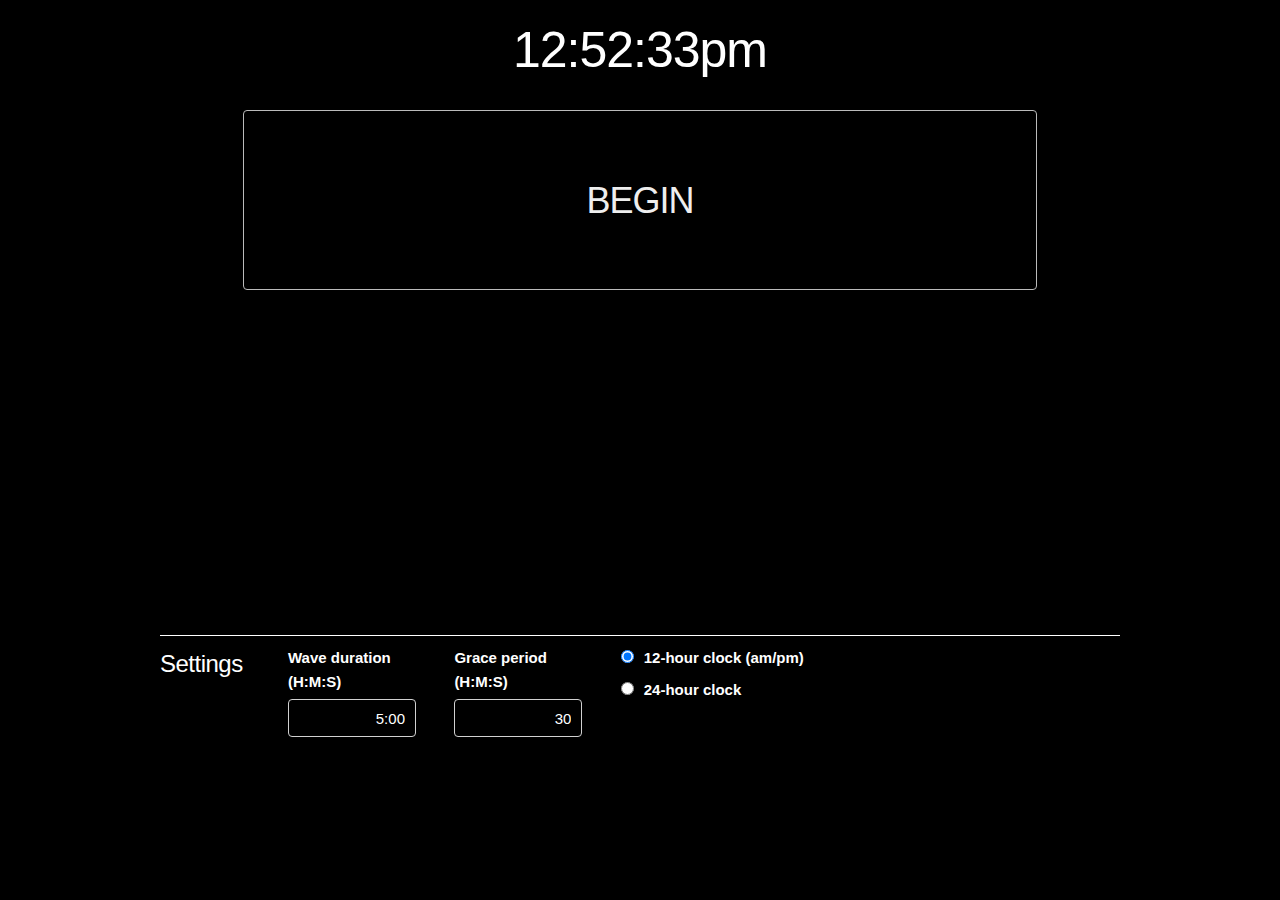
==== index.html @ b7203581 "icons, favicon, copy to clipboard of log" ====
<!DOCTYPE html>
<html lang="en">
  <head>
    <title>Sleep wave timer</title>
    <meta charset="utf-8" />
    <link rel="shortcut icon" href="favicon.ico">
    <link rel="stylesheet" href="https://use.fontawesome.com/releases/v5.5.0/css/all.css" integrity="sha384-B4dIYHKNBt8Bc12p+WXckhzcICo0wtJAoU8YZTY5qE0Id1GSseTk6S+L3BlXeVIU" crossorigin="anonymous">
    <link rel="stylesheet" href="css/normalize.css" />
    <link rel="stylesheet" href="css/skeleton.css" />
    <link rel="stylesheet" href="css/wave.css" />
    <script src="wave.min.js"></script>
  </head>
  <body>
    <div id="elm"></div>
    <script>
      let app = Elm.Main.init({
          node: document.getElementById('elm'),
          flags: JSON.parse(localStorage.getItem('settings'))
      });

      app.ports.saveSettings.subscribe(function (settings) {
          localStorage.setItem('settings', JSON.stringify(settings));
      });

      app.ports.copyToClipboard.subscribe(function (eltId) {
          elt = document.getElementById(eltId);
          window.getSelection().selectAllChildren(elt);
          document.execCommand('copy');
      });
    </script>
  </body>
</html>
---- css/skeleton.css ----
/*
* Skeleton V2.0.4
* Copyright 2014, Dave Gamache
* www.getskeleton.com
* Free to use under the MIT license.
* http://www.opensource.org/licenses/mit-license.php
* 12/29/2014
*/


/* Table of contents
––––––––––––––––––––––––––––––––––––––––––––––––––
- Grid
- Base Styles
- Typography
- Links
- Buttons
- Forms
- Lists
- Code
- Tables
- Spacing
- Utilities
- Clearing
- Media Queries
*/


/* Grid
–––––––––––––––––––––––––––––––––––––––––––––––––– */
.container {
  position: relative;
  width: 100%;
  max-width: 960px;
  margin: 0 auto;
  padding: 0 20px;
  box-sizing: border-box; }
.column,
.columns {
  width: 100%;
  float: left;
  box-sizing: border-box; }

/* For devices larger than 400px */
@media (min-width: 400px) {
  .container {
    width: 85%;
    padding: 0; }
}

/* For devices larger than 550px */
@media (min-width: 550px) {
  .container {
    width: 80%; }
  .column,
  .columns {
    margin-left: 4%; }
  .column:first-child,
  .columns:first-child {
    margin-left: 0; }

  .one.column,
  .one.columns                    { width: 4.66666666667%; }
  .two.columns                    { width: 13.3333333333%; }
  .three.columns                  { width: 22%;            }
  .four.columns                   { width: 30.6666666667%; }
  .five.columns                   { width: 39.3333333333%; }
  .six.columns                    { width: 48%;            }
  .seven.columns                  { width: 56.6666666667%; }
  .eight.columns                  { width: 65.3333333333%; }
  .nine.columns                   { width: 74.0%;          }
  .ten.columns                    { width: 82.6666666667%; }
  .eleven.columns                 { width: 91.3333333333%; }
  .twelve.columns                 { width: 100%; margin-left: 0; }

  .one-third.column               { width: 30.6666666667%; }
  .two-thirds.column              { width: 65.3333333333%; }

  .one-half.column                { width: 48%; }

  /* Offsets */
  .offset-by-one.column,
  .offset-by-one.columns          { margin-left: 8.66666666667%; }
  .offset-by-two.column,
  .offset-by-two.columns          { margin-left: 17.3333333333%; }
  .offset-by-three.column,
  .offset-by-three.columns        { margin-left: 26%;            }
  .offset-by-four.column,
  .offset-by-four.columns         { margin-left: 34.6666666667%; }
  .offset-by-five.column,
  .offset-by-five.columns         { margin-left: 43.3333333333%; }
  .offset-by-six.column,
  .offset-by-six.columns          { margin-left: 52%;            }
  .offset-by-seven.column,
  .offset-by-seven.columns        { margin-left: 60.6666666667%; }
  .offset-by-eight.column,
  .offset-by-eight.columns        { margin-left: 69.3333333333%; }
  .offset-by-nine.column,
  .offset-by-nine.columns         { margin-left: 78.0%;          }
  .offset-by-ten.column,
  .offset-by-ten.columns          { margin-left: 86.6666666667%; }
  .offset-by-eleven.column,
  .offset-by-eleven.columns       { margin-left: 95.3333333333%; }

  .offset-by-one-third.column,
  .offset-by-one-third.columns    { margin-left: 34.6666666667%; }
  .offset-by-two-thirds.column,
  .offset-by-two-thirds.columns   { margin-left: 69.3333333333%; }

  .offset-by-one-half.column,
  .offset-by-one-half.columns     { margin-left: 52%; }

}


/* Base Styles
–––––––––––––––––––––––––––––––––––––––––––––––––– */
/* NOTE
html is set to 62.5% so that all the REM measurements throughout Skeleton
are based on 10px sizing. So basically 1.5rem = 15px :) */
html {
  font-size: 62.5%; }
body {
  font-size: 1.5em; /* currently ems cause chrome bug misinterpreting rems on body element */
  line-height: 1.6;
  font-weight: 400;
  font-family: "Fira Sans", "HelveticaNeue", "Helvetica Neue", Helvetica, sans-serif;
  color: #222; }


/* Typography
–––––––––––––––––––––––––––––––––––––––––––––––––– */
h1, h2, h3, h4, h5, h6 {
  margin-top: 0;
  margin-bottom: 2rem;
  font-weight: 300; }
h1 { font-size: 4.0rem; line-height: 1.2;  letter-spacing: -.1rem;}
h2 { font-size: 3.6rem; line-height: 1.25; letter-spacing: -.1rem; }
h3 { font-size: 3.0rem; line-height: 1.3;  letter-spacing: -.1rem; }
h4 { font-size: 2.4rem; line-height: 1.35; letter-spacing: -.08rem; }
h5 { font-size: 1.8rem; line-height: 1.5;  letter-spacing: -.05rem; }
h6 { font-size: 1.5rem; line-height: 1.6;  letter-spacing: 0; }

/* Larger than phablet */
@media (min-width: 550px) {
  h1 { font-size: 5.0rem; }
  h2 { font-size: 4.2rem; }
  h3 { font-size: 3.6rem; }
  h4 { font-size: 3.0rem; }
  h5 { font-size: 2.4rem; }
  h6 { font-size: 1.5rem; }
}

p {
  margin-top: 0; }


/* Links
–––––––––––––––––––––––––––––––––––––––––––––––––– */
a {
  color: #1EAEDB; }
a:hover {
  color: #0FA0CE; }


/* Buttons
–––––––––––––––––––––––––––––––––––––––––––––––––– */
.button,
button,
input[type="submit"],
input[type="reset"],
input[type="button"] {
  display: inline-block;
  height: 38px;
  padding: 0 30px;
  color: #555;
  text-align: center;
  font-size: 11px;
  font-weight: 600;
  line-height: 38px;
  letter-spacing: .1rem;
  text-transform: uppercase;
  text-decoration: none;
  white-space: nowrap;
  background-color: transparent;
  border-radius: 4px;
  border: 1px solid #bbb;
  cursor: pointer;
  box-sizing: border-box; }
.button:hover,
button:hover,
input[type="submit"]:hover,
input[type="reset"]:hover,
input[type="button"]:hover,
.button:focus,
button:focus,
input[type="submit"]:focus,
input[type="reset"]:focus,
input[type="button"]:focus {
  color: #333;
  border-color: #888;
  outline: 0; }
.button.button-primary,
button.button-primary,
input[type="submit"].button-primary,
input[type="reset"].button-primary,
input[type="button"].button-primary {
  color: #FFF;
  background-color: #33C3F0;
  border-color: #33C3F0; }
.button.button-primary:hover,
button.button-primary:hover,
input[type="submit"].button-primary:hover,
input[type="reset"].button-primary:hover,
input[type="button"].button-primary:hover,
.button.button-primary:focus,
button.button-primary:focus,
input[type="submit"].button-primary:focus,
input[type="reset"].button-primary:focus,
input[type="button"].button-primary:focus {
  color: #FFF;
  background-color: #1EAEDB;
  border-color: #1EAEDB; }


/* Forms
–––––––––––––––––––––––––––––––––––––––––––––––––– */
input[type="email"],
input[type="number"],
input[type="search"],
input[type="text"],
input[type="tel"],
input[type="url"],
input[type="password"],
textarea,
select {
  height: 38px;
  padding: 6px 10px; /* The 6px vertically centers text on FF, ignored by Webkit */
  background-color: #fff;
  border: 1px solid #D1D1D1;
  border-radius: 4px;
  box-shadow: none;
  box-sizing: border-box; }
/* Removes awkward default styles on some inputs for iOS */
input[type="email"],
input[type="number"],
input[type="search"],
input[type="text"],
input[type="tel"],
input[type="url"],
input[type="password"],
textarea {
  -webkit-appearance: none;
     -moz-appearance: none;
          appearance: none; }
textarea {
  min-height: 65px;
  padding-top: 6px;
  padding-bottom: 6px; }
input[type="email"]:focus,
input[type="number"]:focus,
input[type="search"]:focus,
input[type="text"]:focus,
input[type="tel"]:focus,
input[type="url"]:focus,
input[type="password"]:focus,
textarea:focus,
select:focus {
  border: 1px solid #33C3F0;
  outline: 0; }
label,
legend {
  display: block;
  margin-bottom: .5rem;
  font-weight: 600; }
fieldset {
  padding: 0;
  border-width: 0; }
input[type="checkbox"],
input[type="radio"] {
  display: inline; }
label > .label-body {
  display: inline-block;
  margin-left: .5rem;
  font-weight: normal; }


/* Lists
–––––––––––––––––––––––––––––––––––––––––––––––––– */
ul {
  list-style: circle inside; }
ol {
  list-style: decimal inside; }
ol, ul {
  padding-left: 0;
  margin-top: 0; }
ul ul,
ul ol,
ol ol,
ol ul {
  margin: 1.5rem 0 1.5rem 3rem;
  font-size: 90%; }
li {
  margin-bottom: 1rem; }


/* Code
–––––––––––––––––––––––––––––––––––––––––––––––––– */
code {
  padding: .2rem .5rem;
  margin: 0 .2rem;
  font-size: 90%;
  white-space: nowrap;
  background: #F1F1F1;
  border: 1px solid #E1E1E1;
  border-radius: 4px; }
pre > code {
  display: block;
  padding: 1rem 1.5rem;
  white-space: pre; }


/* Tables
–––––––––––––––––––––––––––––––––––––––––––––––––– */
th,
td {
  padding: 12px 15px;
  text-align: left;
  border-bottom: 1px solid #E1E1E1; }
th:first-child,
td:first-child {
  padding-left: 0; }
th:last-child,
td:last-child {
  padding-right: 0; }


/* Spacing
–––––––––––––––––––––––––––––––––––––––––––––––––– */
button,
.button {
  margin-bottom: 1rem; }
input,
textarea,
select,
fieldset {
  margin-bottom: 1.5rem; }
pre,
blockquote,
dl,
figure,
table,
p,
ul,
ol,
form {
  margin-bottom: 2.5rem; }


/* Utilities
–––––––––––––––––––––––––––––––––––––––––––––––––– */
.u-full-width {
  width: 100%;
  box-sizing: border-box; }
.u-max-full-width {
  max-width: 100%;
  box-sizing: border-box; }
.u-pull-right {
  float: right; }
.u-pull-left {
  float: left; }


/* Misc
–––––––––––––––––––––––––––––––––––––––––––––––––– */
hr {
  margin-top: 3rem;
  margin-bottom: 3.5rem;
  border-width: 0;
  border-top: 1px solid #E1E1E1; }


/* Clearing
–––––––––––––––––––––––––––––––––––––––––––––––––– */

/* Self Clearing Goodness */
.container:after,
.row:after,
.u-cf {
  content: "";
  display: table;
  clear: both; }


/* Media Queries
–––––––––––––––––––––––––––––––––––––––––––––––––– */
/*
Note: The best way to structure the use of media queries is to create the queries
near the relevant code. For example, if you wanted to change the styles for buttons
on small devices, paste the mobile query code up in the buttons section and style it
there.
*/


/* Larger than mobile */
@media (min-width: 400px) {}

/* Larger than phablet (also point when grid becomes active) */
@media (min-width: 550px) {}

/* Larger than tablet */
@media (min-width: 750px) {}

/* Larger than desktop */
@media (min-width: 1000px) {}

/* Larger than Desktop HD */
@media (min-width: 1200px) {}
---- css/wave.css ----
/* restyling */

body {
    background-color: black;
    color: white;
}

.container input[type="text"] {
    background-color: black;
    text-align: right;
    width: 100%;
}

input.invalid, input.invalid:focus {
    border: 1px solid #b00;
}

input.outofdate, input.outofdate:focus {
    border: 1px solid #b8a;
}

div#config-twelve-hour label {
    display: inline;
    padding-left: 1rem;
}

.container button {
    color: #eee;
}

div.row.clock {
    padding-top: 2rem;
    height: 10vh;
}

div.row.actions, div.row.remaining { 
    height: 25vh;
}

div.row.actions button {
    height: 20vh;
    font-weight: 300;
    font-size: 3.6rem; line-height: 1.25; letter-spacing: -.1rem;
    padding: 0px;
    margin-bottom: 2rem;

}

div.row.log-download button {
    width: 100%;
}

.boxed {
    background-color: #eee;
    border-radius: 3rem;
}

h1.clock {
    text-align: center;
}

h1.wave {
    color: #ccf;
}

.target {
    margin-bottom: 0px;
}

div.row.actions {
    margin-bottom: 4rem;
}

div.row.config {
    border-top: 1px white solid;
    margin-top: 1rem;
    padding-top: 1rem;
}

div.next-wave {
    color: #aaf;
}

div.resume {
    color: #55c;
}

div.row.remaining {
    text-align: center;
}

a.remaining {
    color: #aaf;
}

div.grace {
    color: #8b8;
}

table.log thead {
    font-style: italic;
}

table.log {
    width: 100%;
}

/* utility classes */

.u-clear-bottom {
    margin-bottom: 3rem;
}

.u-clear-bottom-short {
    margin-bottom: 1rem;
}

.u-center {
    text-align: center;
}
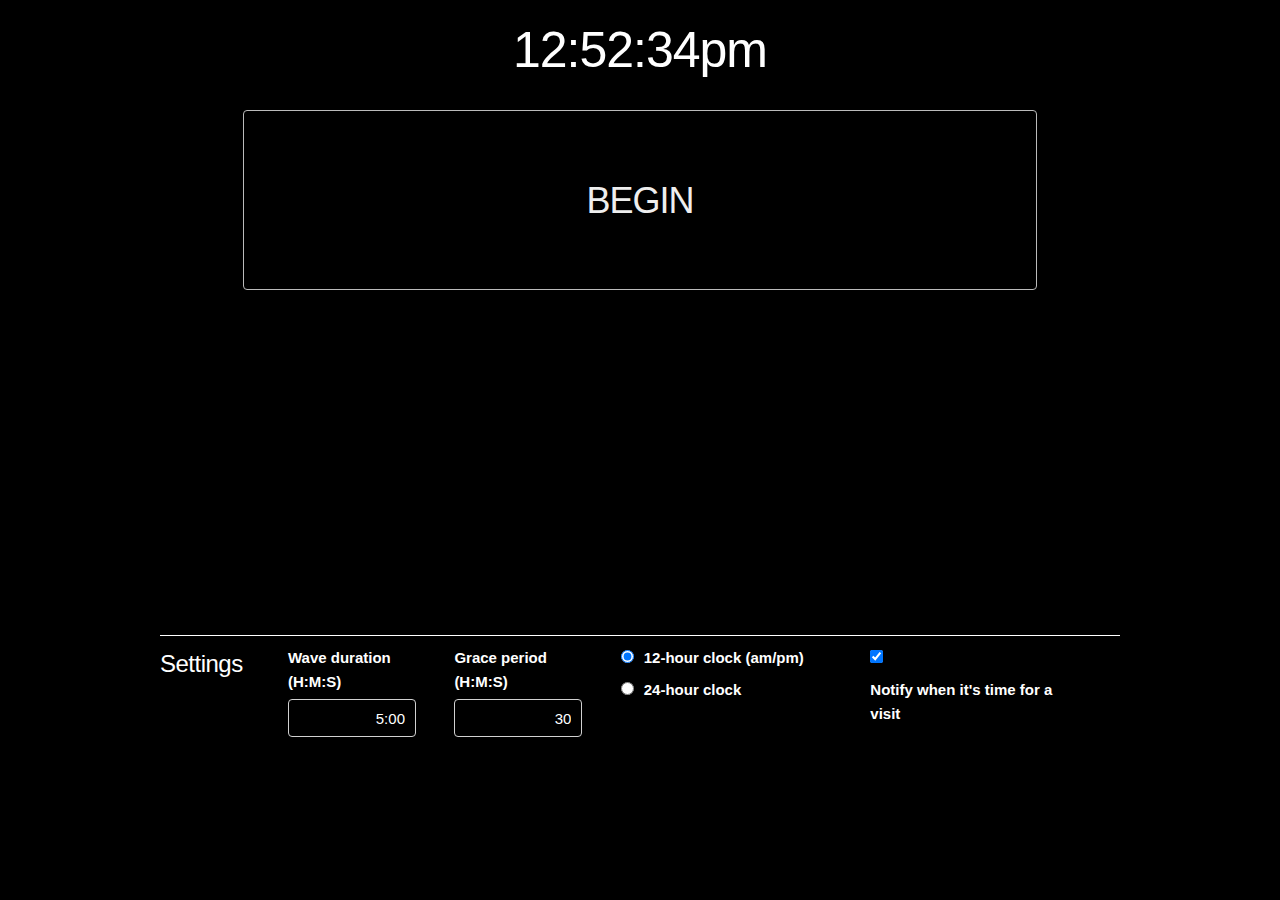
==== commit b06ec359: "support for notifications; not yet requesting permission" ====
--- a/index.html
+++ b/index.html
@@ -27,6 +27,14 @@
           window.getSelection().selectAllChildren(elt);
           document.execCommand('copy');
       });
+
+      app.ports.notify.subscribe(function (msg) {
+        if (!'Notification' in window) {
+          alert(msg);
+        } else if (Notification.permission === 'granted') {
+          new Notification(msg);
+        }
+      });
     </script>
   </body>
 </html>
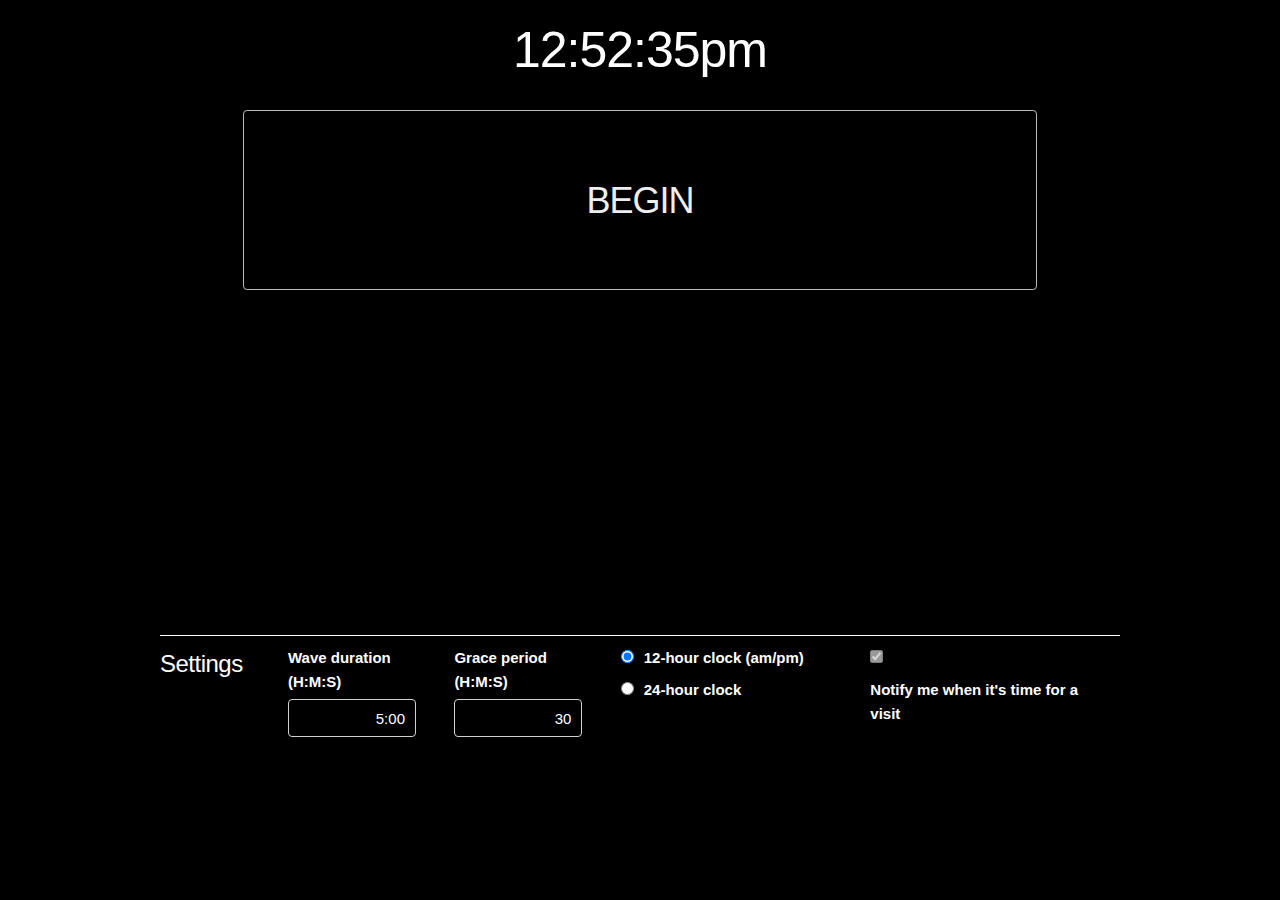
==== commit e6b043a3: "ask for permission" ====
--- a/index.html
+++ b/index.html
@@ -28,6 +28,12 @@
           document.execCommand('copy');
       });
 
+      if ('Notification' in window) {
+        Notification.requestPermission(function (permission) {
+          app.ports.notificationPermission.send(permission === 'granted');
+        });
+      }
+
       app.ports.notify.subscribe(function (msg) {
         if (!'Notification' in window) {
           alert(msg);
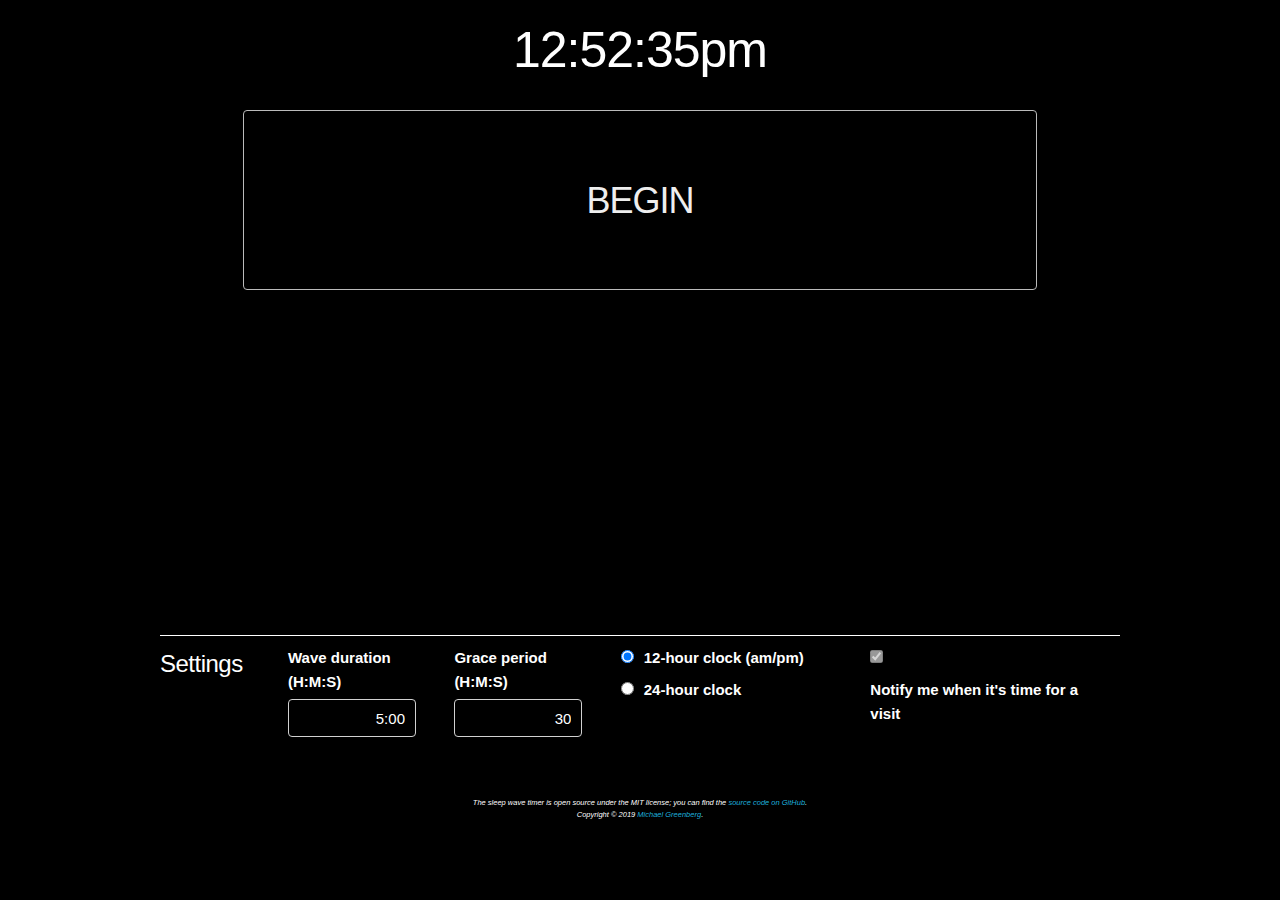
==== commit 6da877ac: "copyright notice" ====
--- a/index.html
+++ b/index.html
@@ -42,5 +42,9 @@
         }
       });
     </script>
+    <div class="footer">
+      <div>The sleep wave timer is open source under the MIT license; you can find the <a href="https://github.com/mgree/sleepwave"> source code on GitHub</a>.</div>
+      <div>Copyright &copy; 2019 <a href="https://mgree.github.io/">Michael Greenberg</a>.</div>
+    </div>
   </body>
 </html>
--- a/css/wave.css
+++ b/css/wave.css
@@ -105,6 +105,17 @@
     width: 100%;
 }
 
+div.footer {
+    padding-top: 5vh;
+    font-size: 50%;
+    font-style: italic;
+    text-align: center; 
+}
+
+div.footer a {
+    text-decoration: none;
+}
+
 /* utility classes */
 
 .u-clear-bottom {
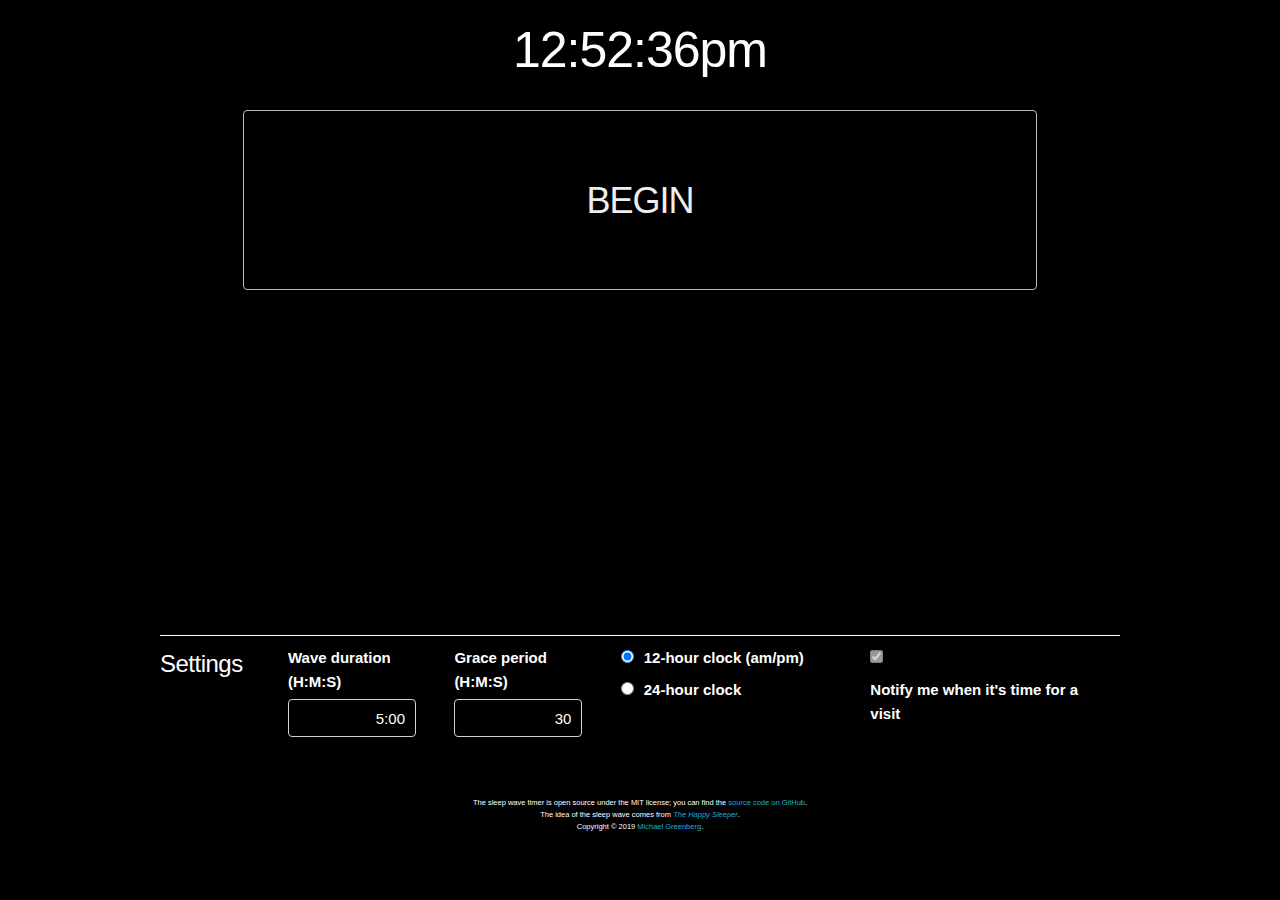
==== commit 34631c57: "link to happy sleeper website" ====
--- a/index.html
+++ b/index.html
@@ -44,6 +44,7 @@
     </script>
     <div class="footer">
       <div>The sleep wave timer is open source under the MIT license; you can find the <a href="https://github.com/mgree/sleepwave"> source code on GitHub</a>.</div>
+      <div>The idea of the sleep wave comes from <i><a href="http://thehappysleeper.com">The Happy Sleeper</a></i>.</div>
       <div>Copyright &copy; 2019 <a href="https://mgree.github.io/">Michael Greenberg</a>.</div>
     </div>
   </body>
--- a/css/wave.css
+++ b/css/wave.css
@@ -108,7 +108,6 @@
 div.footer {
     padding-top: 5vh;
     font-size: 50%;
-    font-style: italic;
     text-align: center; 
 }
 
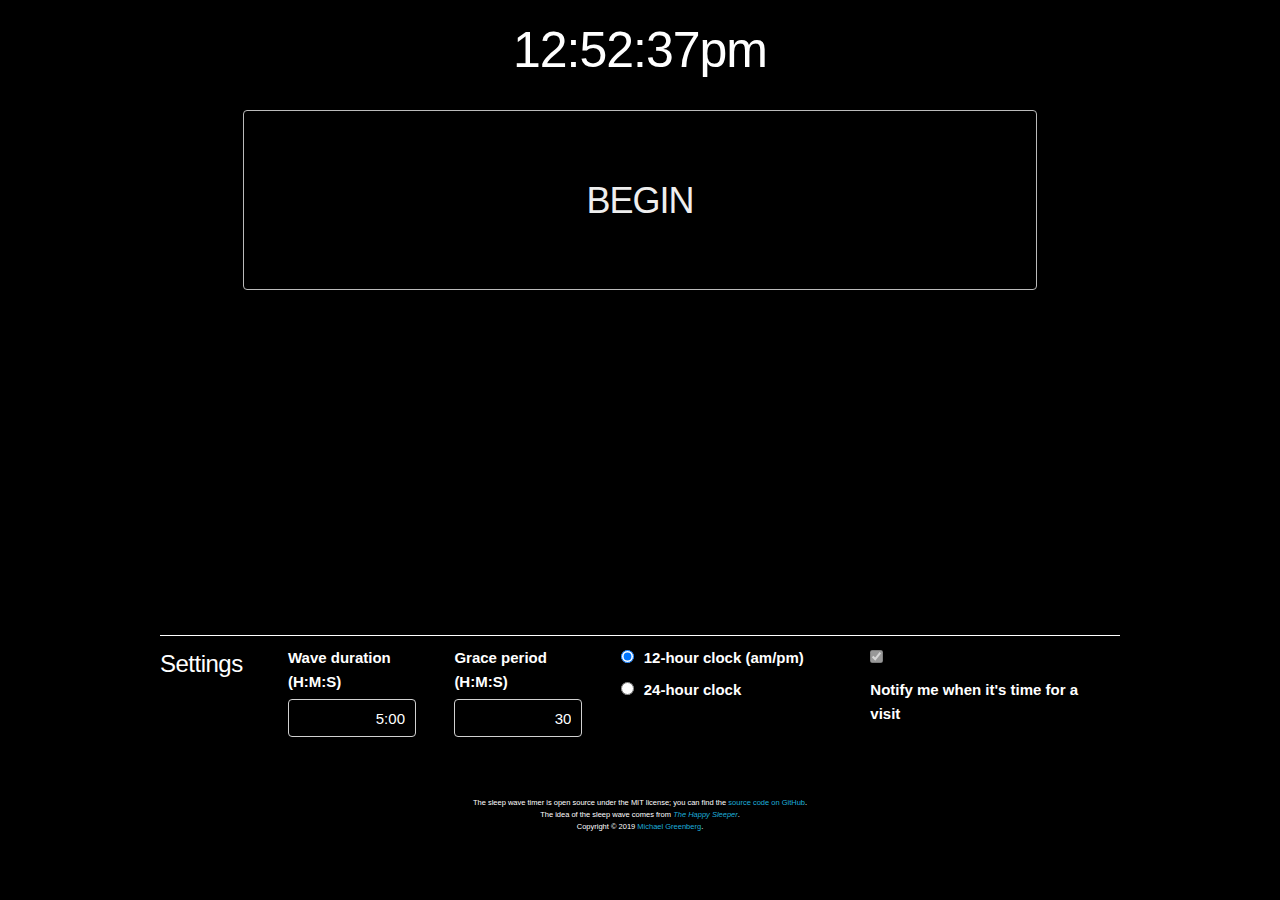
==== commit 3d7a9140: "clear notification on wave" ====
--- a/index.html
+++ b/index.html
@@ -34,11 +34,19 @@
         });
       }
 
+      var n = undefined;
+      
       app.ports.notify.subscribe(function (msg) {
         if (!'Notification' in window) {
           alert(msg);
         } else if (Notification.permission === 'granted') {
-          new Notification(msg);
+          n = new Notification(msg);
+        }
+      });
+
+      app.ports.clearNotification.subscribe(function () {
+        if (n !== undefined && 'close' in n) {
+          n.close();
         }
       });
     </script>
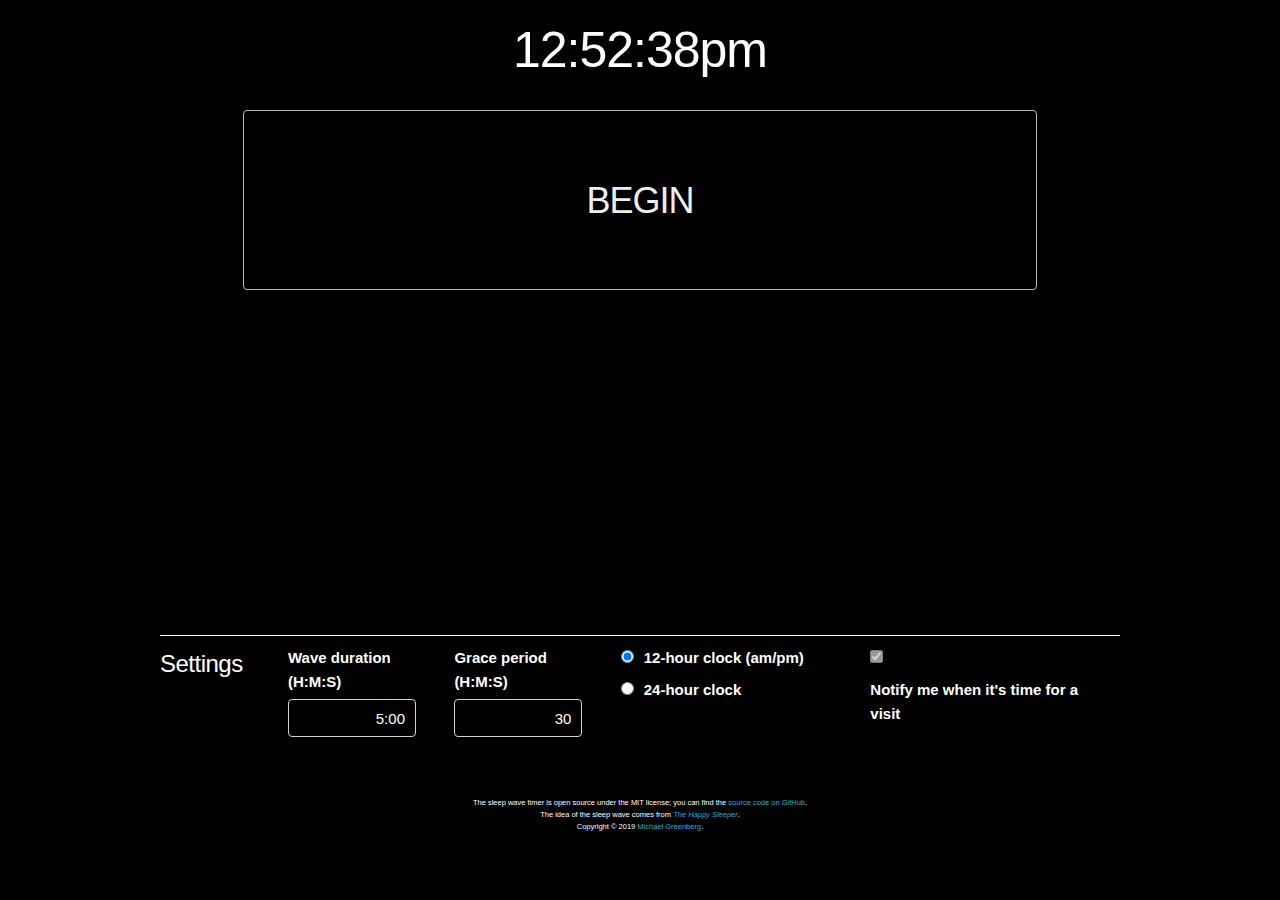
==== commit a04b4a66: "use serviceworkers to do notification, should fix chrome on android" ====
--- a/index.html
+++ b/index.html
@@ -33,21 +33,28 @@
           app.ports.notificationPermission.send(permission === 'granted');
         });
       }
-
-      var n = undefined;
       
       app.ports.notify.subscribe(function (msg) {
         if (!'Notification' in window) {
           alert(msg);
         } else if (Notification.permission === 'granted') {
-          n = new Notification(msg);
+          navigator.serviceWorker.getRegistration().then(function(reg) {
+                var options = {
+                  icon: 'favicon.ico',
+                };
+                reg.showNotification(msg, options);
+              });
         }
       });
 
       app.ports.clearNotification.subscribe(function () {
-        if (n !== undefined && 'close' in n) {
-          n.close();
-        }
+        navigator.serviceWorker.getRegistration().then(function(reg) {
+          reg.getNotifications().then(function (ns) {
+            for (let n of ns) {
+              n.close();
+            }
+          });
+        });
       });
     </script>
     <div class="footer">
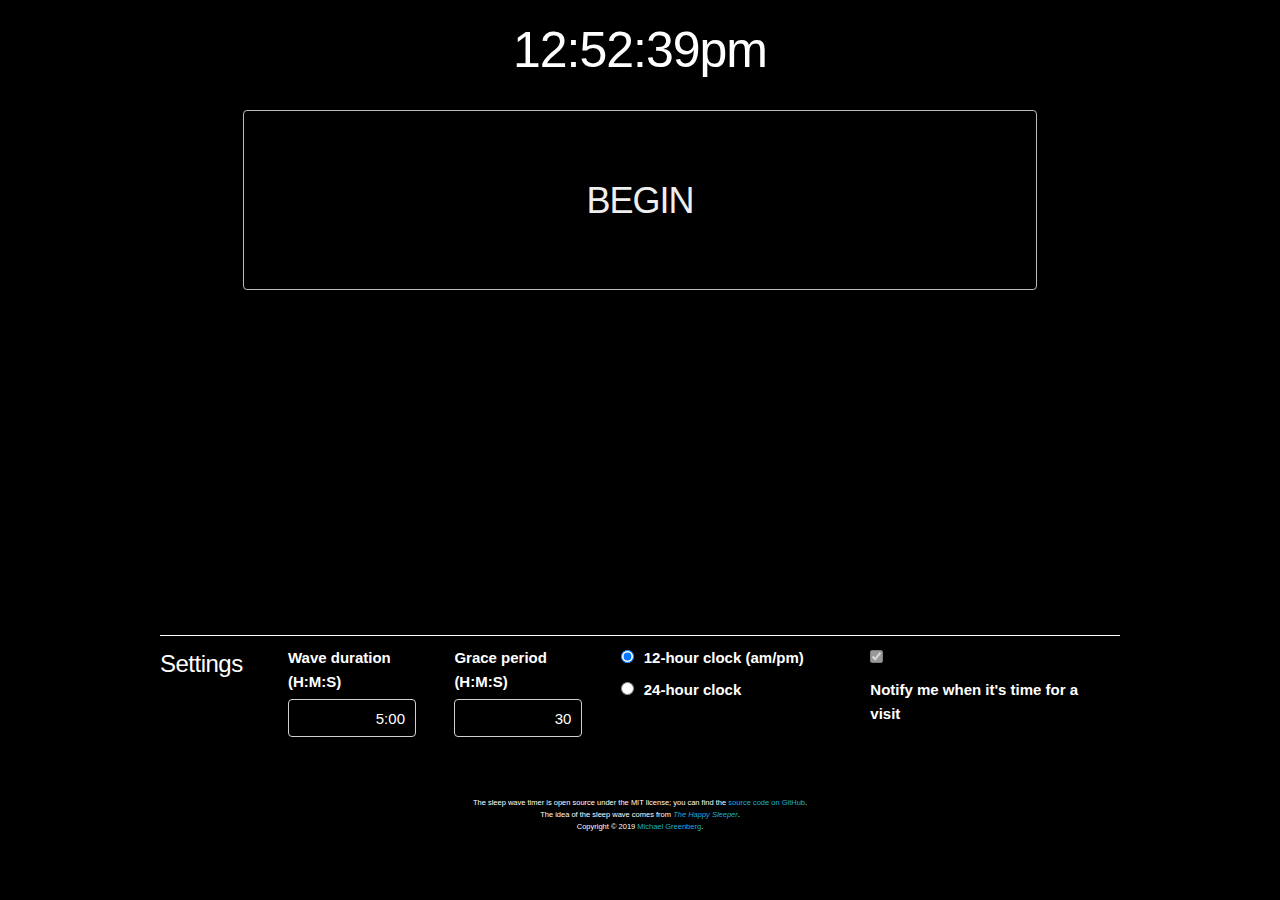
==== commit 8902ed79: "register sw.js" ====
--- a/index.html
+++ b/index.html
@@ -33,17 +33,19 @@
           app.ports.notificationPermission.send(permission === 'granted');
         });
       }
-      
+
+      navigator.serviceWorker.register('sw.js');
+
       app.ports.notify.subscribe(function (msg) {
         if (!'Notification' in window) {
           alert(msg);
         } else if (Notification.permission === 'granted') {
           navigator.serviceWorker.getRegistration().then(function(reg) {
-                var options = {
-                  icon: 'favicon.ico',
-                };
-                reg.showNotification(msg, options);
-              });
+              var options = {
+                icon: 'favicon.ico',
+              };
+              reg.showNotification(msg, options);
+            });
         }
       });
 
